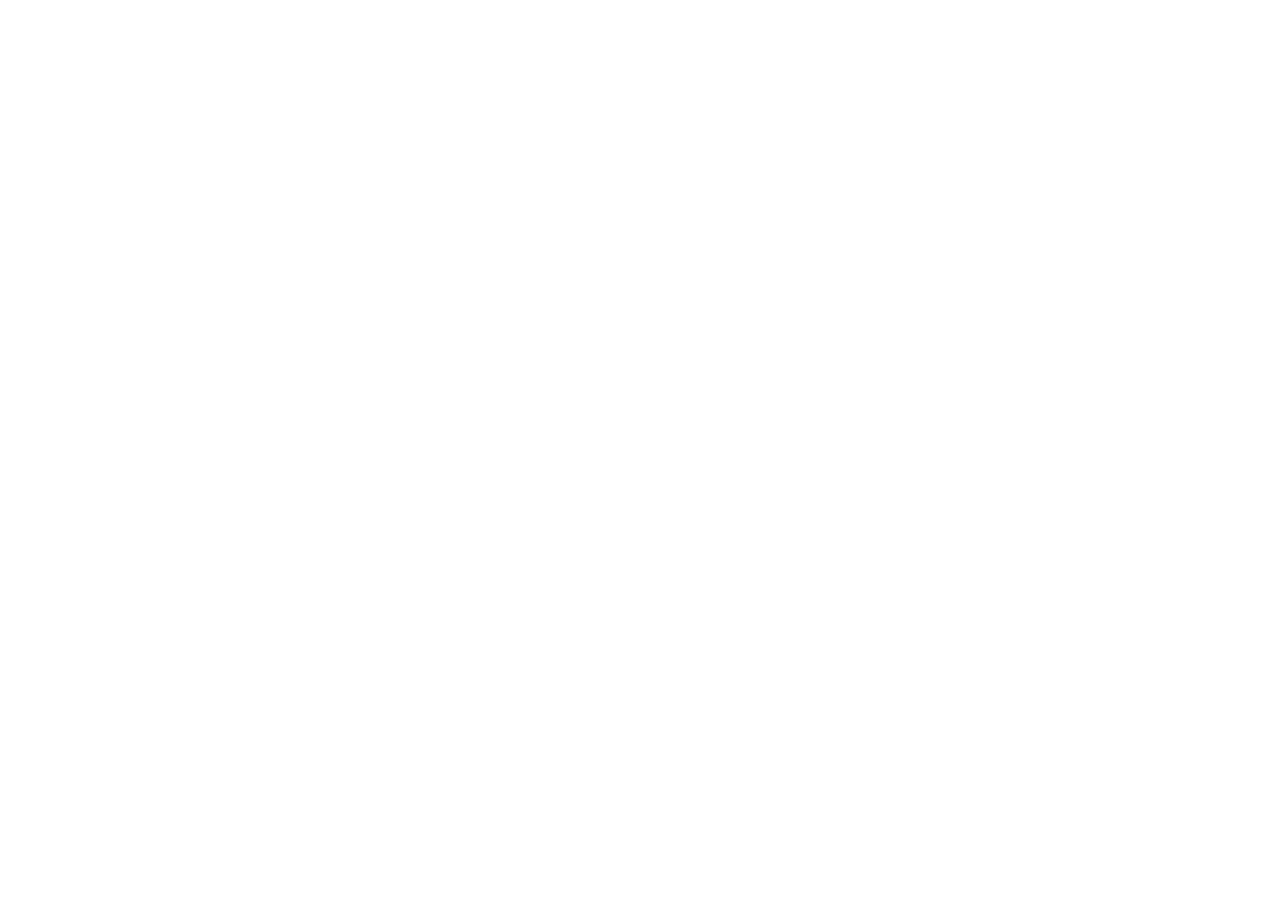
==== html/index.html @ 5d943205 "Inicio Trabajo" ====
<!DOCTYPE html>
<html lang="es">
<head>
    <meta charset="UTF-8">
    <meta content="width=device-width, initial-scale=1.0, maximum-scale=1.0, user-scalable=no" name="viewport" />
    <meta content="" name="description" />
    <meta content="" name="author" />

    <link rel='shortcut icon' href='' type='image/x-icon' sizes="16x16" />
    <!-- ================== ESTILOS CSS ================== -->
    <link href="" rel="stylesheet"/>
    <style>

    </style>

    <!-- ================== SCRIPTS JS ================== -->
    <script src=""></script>
    <script src=""></script>

    <title>Title</title>
</head>
<body>



<!-- ================== SCRIPTS JS ================== -->
<script>
</script>
</body>
</html>
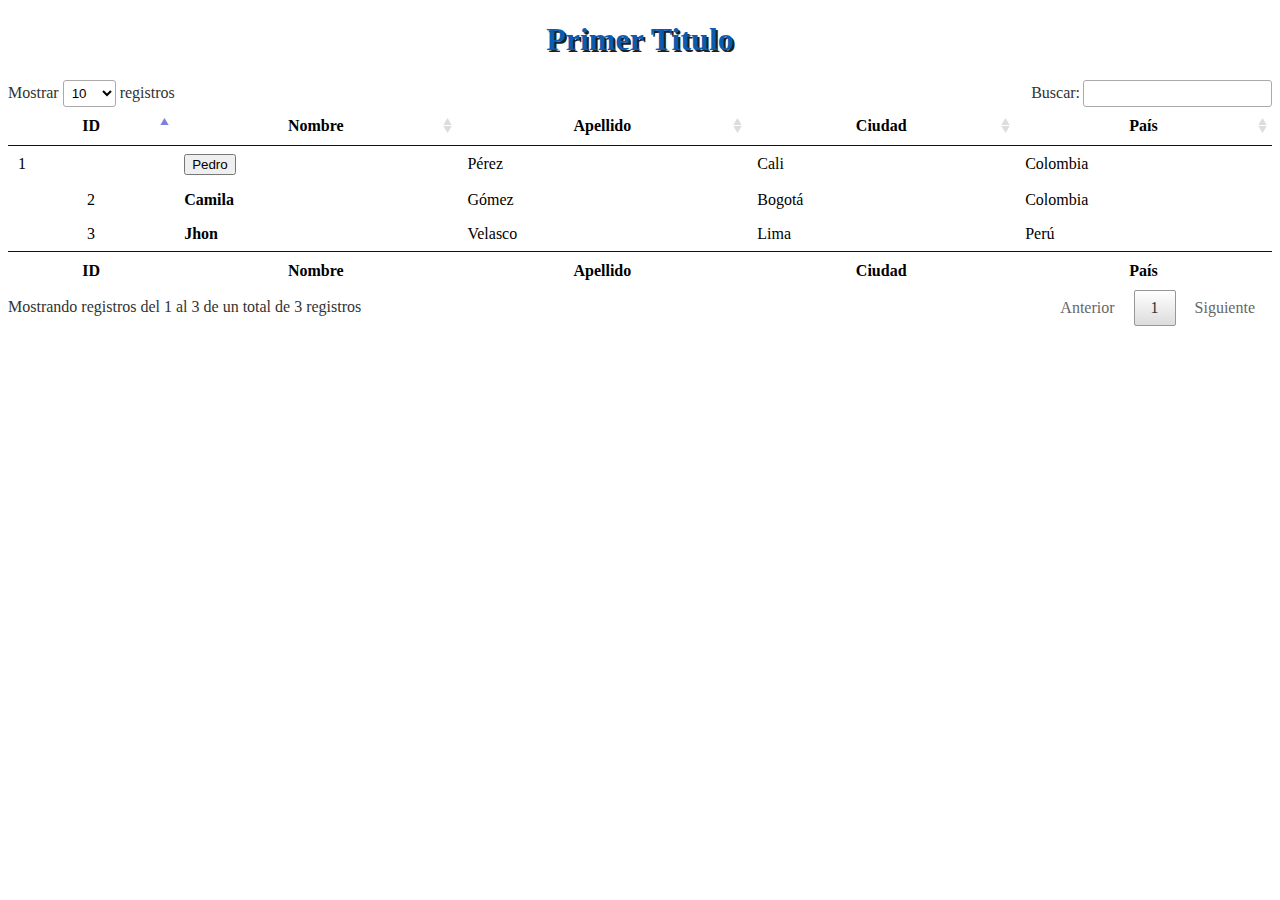
==== commit f15d4154: "Cambios hasta el final de la clase nov 11 2020" ====
--- a/html/index.html
+++ b/html/index.html
@@ -6,25 +6,88 @@
     <meta content="" name="description" />
     <meta content="" name="author" />
 
-    <link rel='shortcut icon' href='' type='image/x-icon' sizes="16x16" />
+    <link rel='shortcut icon' href='../images/cinema_3d_glasses_icon-icons.com_66129.ico' type='image/x-icon' sizes="16x16" />
     <!-- ================== ESTILOS CSS ================== -->
-    <link href="" rel="stylesheet"/>
+    <link href="../css/style.css" rel="stylesheet"/>
+    <link href="../plugins/DataTables-1.10.22/css/jquery.dataTables.min.css" rel="stylesheet"/>
     <style>
 
     </style>
 
     <!-- ================== SCRIPTS JS ================== -->
-    <script src=""></script>
-    <script src=""></script>
+    <script src="../plugins/jQuery-3.3.1/jquery-3.3.1.min.js"></script>
+    <script src="../plugins/DataTables-1.10.22/js/jquery.dataTables.min.js"></script>
 
-    <title>Title</title>
+    <title>Mi Página Juan Diego</title>
 </head>
 <body>
-
-
+<h1>Primer Titulo</h1>
+<table id="data_table" class="table dataTable">
+    <thead>
+    <tr>
+        <th>ID</th>
+        <th>Nombre</th>
+        <th>Apellido</th>
+        <th>Ciudad</th>
+        <th>País</th>
+    </tr>
+    </thead>
+    <tfoot>
+    <tr>
+        <th>ID</th>
+        <th>Nombre</th>
+        <th>Apellido</th>
+        <th>Ciudad</th>
+        <th>País</th>
+    </tr>
+    </tfoot>
+    <tbody>
+    <tr>
+        <td>1</td>
+        <td><button>Pedro</button></td>
+        <td>Pérez</td>
+        <td>Cali</td>
+        <td>Colombia</td>
+    </tr>
+    <tr>
+        <td align="center">2</td>
+        <td><b>Camila</b></td>
+        <td>Gómez</td>
+        <td>Bogotá</td>
+        <td>Colombia</td>
+    </tr>
+    <tr>
+        <td align="center">3</td>
+        <td><b>Jhon</b></td>
+        <td>Velasco</td>
+        <td>Lima</td>
+        <td>Perú</td>
+    </tr>
+    </tbody>
+</table>
 
 <!-- ================== SCRIPTS JS ================== -->
 <script>
+    $(document).ready( function () {
+        $('#data_table').DataTable({
+            //para cambiar el lenguaje a español
+            "language": {
+                "lengthMenu": "Mostrar _MENU_ registros",
+                "zeroRecords": "No se encontraron resultados",
+                "info": "Mostrando registros del _START_ al _END_ de un total de _TOTAL_ registros",
+                "infoEmpty": "Mostrando registros del 0 al 0 de un total de 0 registros",
+                "infoFiltered": "(filtrado de un total de _MAX_ registros)",
+                "sSearch": "Buscar:",
+                "oPaginate": {
+                    "sFirst": "Primero",
+                    "sLast":"Último",
+                    "sNext":"Siguiente",
+                    "sPrevious": "Anterior"
+                },
+                "sProcessing":"Procesando...",
+            }
+        });
+    });
 </script>
 </body>
 </html>--- a/css/style.css
+++ b/css/style.css
@@ -0,0 +1,5 @@
+h1 {
+    color: #0b5bb1;
+    text-shadow: 2px 2px #1f1f1f;
+    text-align: center;
+}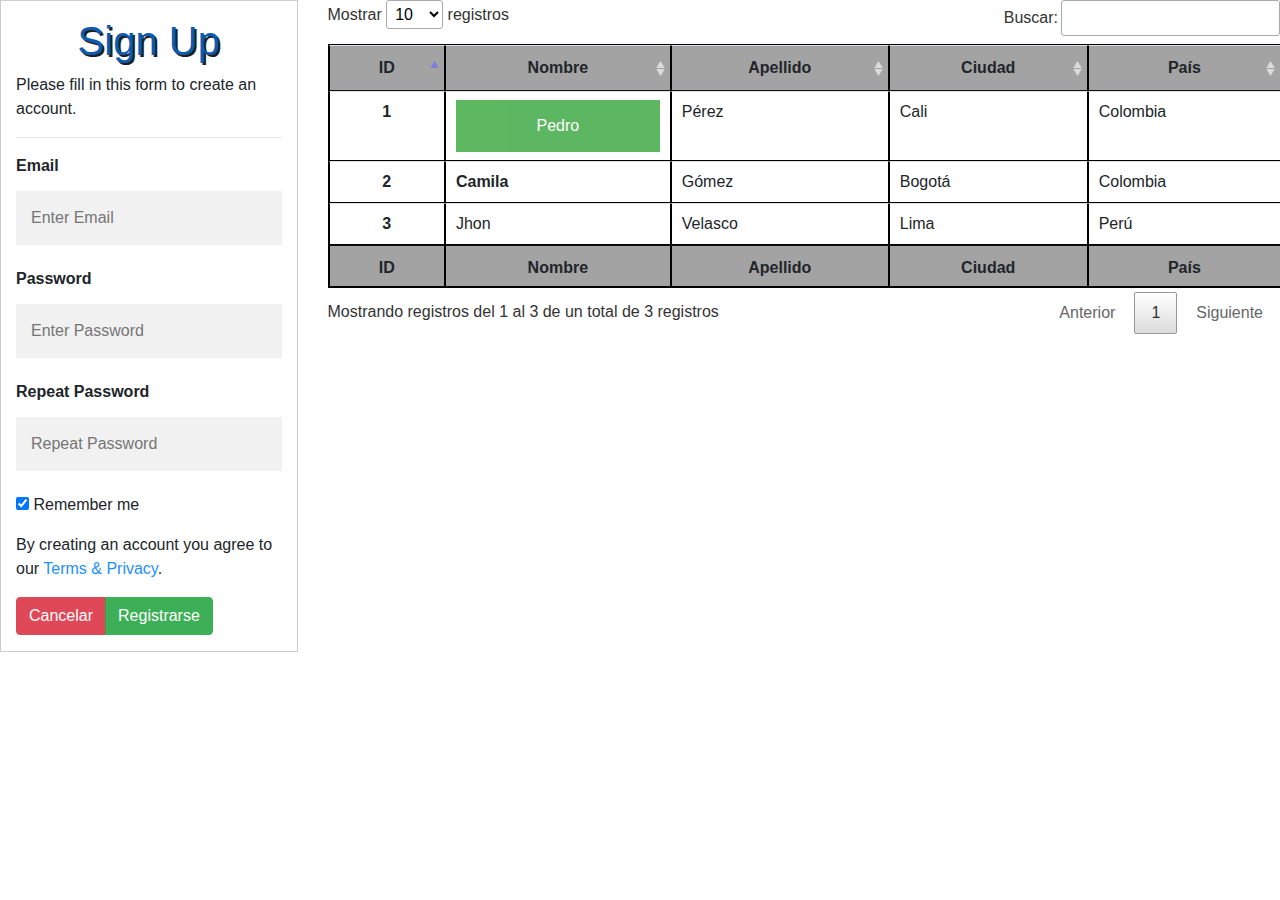
==== commit 4cb00b7c: "Se agrega bootstrap 4 y cambios del jueves 12 de nov 2020" ====
--- a/html/index.html
+++ b/html/index.html
@@ -10,6 +10,8 @@
     <!-- ================== ESTILOS CSS ================== -->
     <link href="../css/style.css" rel="stylesheet"/>
     <link href="../plugins/DataTables-1.10.22/css/jquery.dataTables.min.css" rel="stylesheet"/>
+    <!-- Bootstrap -->
+    <link href="../plugins/bootstrap/css/bootstrap.min.css" rel="stylesheet">
     <style>
 
     </style>
@@ -17,55 +19,87 @@
     <!-- ================== SCRIPTS JS ================== -->
     <script src="../plugins/jQuery-3.3.1/jquery-3.3.1.min.js"></script>
     <script src="../plugins/DataTables-1.10.22/js/jquery.dataTables.min.js"></script>
+    <script src="../plugins/bootstrap/js/bootstrap.bundle.min.js"></script>
 
     <title>Mi Página Juan Diego</title>
 </head>
 <body>
-<h1>Primer Titulo</h1>
-<table id="data_table" class="table dataTable">
-    <thead>
-    <tr>
-        <th>ID</th>
-        <th>Nombre</th>
-        <th>Apellido</th>
-        <th>Ciudad</th>
-        <th>País</th>
-    </tr>
-    </thead>
-    <tfoot>
-    <tr>
-        <th>ID</th>
-        <th>Nombre</th>
-        <th>Apellido</th>
-        <th>Ciudad</th>
-        <th>País</th>
-    </tr>
-    </tfoot>
-    <tbody>
-    <tr>
-        <td>1</td>
-        <td><button>Pedro</button></td>
-        <td>Pérez</td>
-        <td>Cali</td>
-        <td>Colombia</td>
-    </tr>
-    <tr>
-        <td align="center">2</td>
-        <td><b>Camila</b></td>
-        <td>Gómez</td>
-        <td>Bogotá</td>
-        <td>Colombia</td>
-    </tr>
-    <tr>
-        <td align="center">3</td>
-        <td><b>Jhon</b></td>
-        <td>Velasco</td>
-        <td>Lima</td>
-        <td>Perú</td>
-    </tr>
-    </tbody>
-</table>
+<div class="row">
+    <div class="col-12 col-xl-3 col-lg-4 col-md-6 col-sm-12">
+        <form action="action_page.php" style="border:1px solid #ccc">
+            <div class="container">
+                <h1>Sign Up</h1>
+                <p>Please fill in this form to create an account.</p>
+                <hr>
 
+                <label for="email"><b>Email</b></label>
+                <input type="text" placeholder="Enter Email" id="email" required>
+
+                <label for="psw"><b>Password</b></label>
+                <input type="password" placeholder="Enter Password" id="psw" required>
+
+                <label for="psw-repeat"><b>Repeat Password</b></label>
+                <input type="password" placeholder="Repeat Password" id="psw-repeat" required>
+
+                <label>
+                    <input type="checkbox" checked="checked" id="remember" style="margin-bottom:15px"> Remember me
+                </label>
+
+                <p>By creating an account you agree to our <a href="#" style="color:dodgerblue">Terms & Privacy</a>.</p>
+
+                <div class="clearfix btn-group" role="group">
+                    <button type="reset" class="btn btn-danger">Cancelar</button>
+                    <button type="submit" class="btn btn-success">Registrarse</button>
+                </div>
+            </div>
+        </form>
+    </div>
+    <div class="col-12 col-xl-9 col-lg-8 col-md-6 col-sm-12">
+        <table id="data_table" class="table dataTable">
+            <thead>
+            <tr>
+                <th>ID</th>
+                <th>Nombre</th>
+                <th>Apellido</th>
+                <th>Ciudad</th>
+                <th>País</th>
+            </tr>
+            </thead>
+            <tfoot>
+            <tr>
+                <th>ID</th>
+                <th>Nombre</th>
+                <th>Apellido</th>
+                <th>Ciudad</th>
+                <th>País</th>
+            </tr>
+            </tfoot>
+            <tbody>
+            <tr>
+                <th>1</th>
+                <td><button>Pedro</button></td>
+                <td>Pérez</td>
+                <td>Cali</td>
+                <td>Colombia</td>
+            </tr>
+            <tr>
+                <th>2</th>
+                <td><b>Camila</b></td>
+                <td>Gómez</td>
+                <td>Bogotá</td>
+                <td>Colombia</td>
+            </tr>
+            <tr>
+                <th>3</th>
+                <td>Jhon</td>
+                <td>Velasco</td>
+                <td>Lima</td>
+                <td>Perú</td>
+            </tr>
+            </tbody>
+        </table>
+    </div>
+</div>
 <!-- ================== SCRIPTS JS ================== -->
 <script>
     $(document).ready( function () {
--- a/css/style.css
+++ b/css/style.css
@@ -2,4 +2,107 @@
     color: #0b5bb1;
     text-shadow: 2px 2px #1f1f1f;
     text-align: center;
-}+}
+
+tr:nth-child(even){
+    background-color: #c9c9c9;
+}
+tr:nth-child(odd){
+    background-color: #a3a3a3;
+}
+table.dataTable tbody th, table.dataTable thead th,table.dataTable tfoot th {
+    text-align: center;
+}
+table, th, td {
+    border: 1px black solid;
+    border-collapse: collapse;
+}
+table {
+    width: 50%
+}
+
+/* Forms */
+.btn {
+    border: none;
+    color: white;
+    padding: 14px 28px;
+    cursor: pointer;
+}
+
+.success {background-color: #4CAF50;}
+.success:hover {background-color: #46a049;}
+
+.info {background-color: #2196F3;}
+.info:hover {background: #0b7dda;}
+
+.warning {background-color: #ff9800;}
+.warning:hover {background: #e68a00;}
+
+.danger {background-color: #f44336;}
+.danger:hover {background: #da190b;}
+
+.default {background-color: #e7e7e7; color: black;}
+.default:hover {background: #ddd;}
+
+/* FORMULARIO */
+* {box-sizing: border-box}
+
+input[type=text], input[type=password] {
+    width: 100%;
+    padding: 15px;
+    margin: 5px 0 22px 0;
+    display: inline-block;
+    border: none;
+    background: #f1f1f1;
+}
+
+input[type=text]:focus, input[type=password]:focus {
+    background-color: #ddd;
+    outline: none;
+}
+
+hr {
+    border: 1px solid #f1f1f1;
+    margin-bottom: 25px;
+}
+
+button {
+    background-color: #4CAF50;
+    color: white;
+    padding: 14px 20px;
+    margin: 8px 0;
+    border: none;
+    cursor: pointer;
+    width: 100%;
+    opacity: 0.9;
+}
+
+button:hover {
+    opacity:1;
+}
+
+.cancelbtn {
+    padding: 14px 20px;
+    background-color: #f44336;
+}
+
+.cancelbtn, .signupbtn {
+    float: left;
+    width: 50%;
+}
+
+.container {
+    padding: 16px;
+}
+
+.clearfix::after {
+    content: "";
+    clear: both;
+    display: table;
+}
+
+@media screen and (max-width: 300px) {
+    .cancelbtn, .signupbtn {
+        width: 100%;
+    }
+}
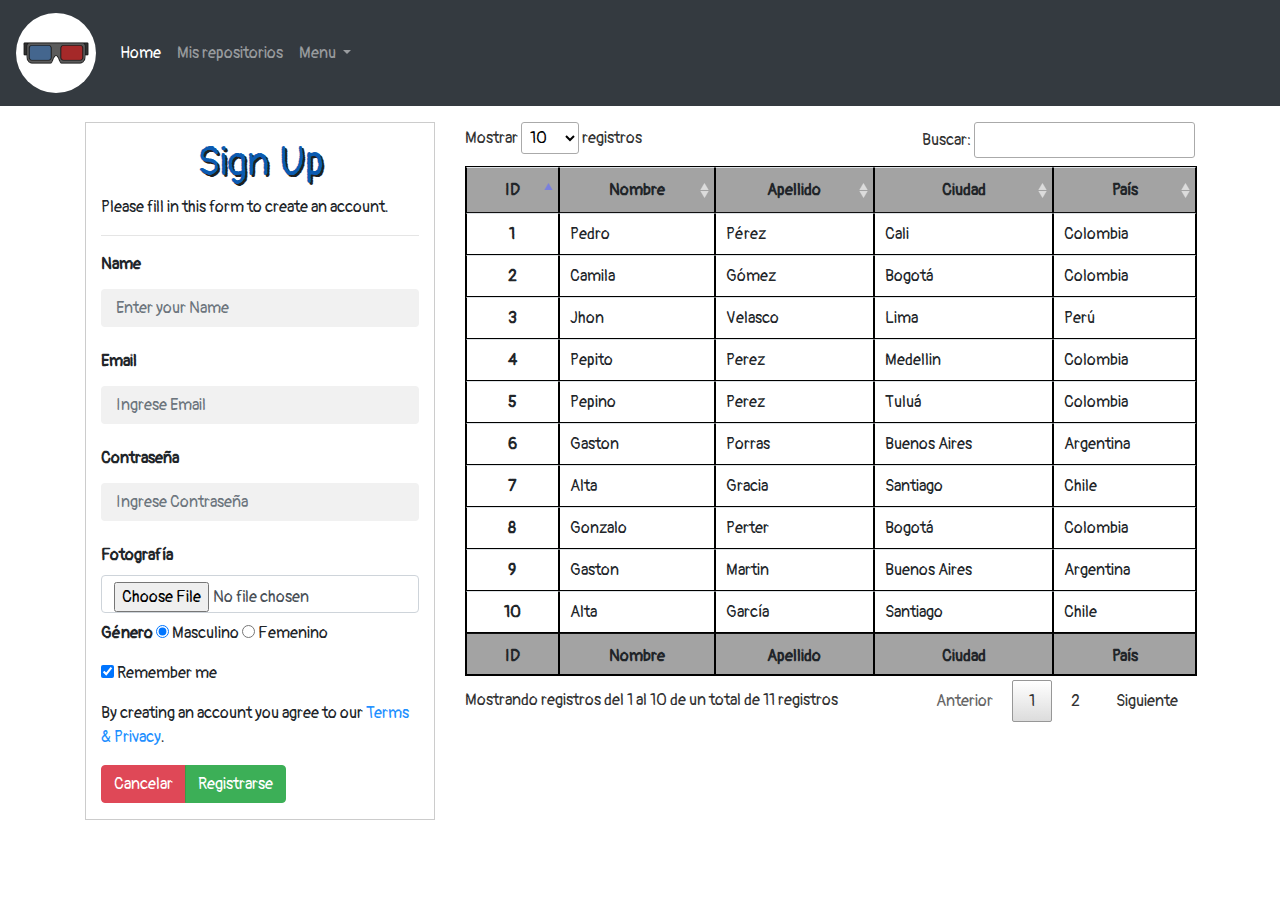
==== commit 4b2c8ac1: "Version Final" ====
--- a/html/index.html
+++ b/html/index.html
@@ -3,8 +3,16 @@
 <head>
     <meta charset="UTF-8">
     <meta content="width=device-width, initial-scale=1.0, maximum-scale=1.0, user-scalable=no" name="viewport" />
-    <meta content="" name="description" />
-    <meta content="" name="author" />
+    <meta content="Sitio de pruebas de conocimientos en HTML" name="description" />
+    <meta content="@jdperea59" name="author" />
+    <meta property="og:type" content="website">
+    <meta property="og:site_name" content="Mis conocimientos en HTML">
+    <meta property="og:locale" content="es">
+    <meta property="og:url" content="http://jdperea59.000webhostapp.com/pruebas/html/">
+    <meta property="og:title" content="Probando mis conocimientos en html">
+    <meta property="og:description" content="Estos son mis repositorios en github, todos son compartidos">
+    <meta property="og:image" content="http://jdperea59.000webhostapp.com/pruebas/images/cinema_3d_glasses_icon-icons.com_66129.ico">
+    <meta property="og:image:alt" content="Glases 3d old fashioned">
 
     <link rel='shortcut icon' href='../images/cinema_3d_glasses_icon-icons.com_66129.ico' type='image/x-icon' sizes="16x16" />
     <!-- ================== ESTILOS CSS ================== -->
@@ -12,6 +20,8 @@
     <link href="../plugins/DataTables-1.10.22/css/jquery.dataTables.min.css" rel="stylesheet"/>
     <!-- Bootstrap -->
     <link href="../plugins/bootstrap/css/bootstrap.min.css" rel="stylesheet">
+    <link rel="preconnect" href="https://fonts.gstatic.com"><!-- FontsGoogle -->
+    <link href="https://fonts.googleapis.com/css2?family=Pangolin&display=swap" rel="stylesheet">
     <style>
 
     </style>
@@ -24,82 +34,180 @@
     <title>Mi Página Juan Diego</title>
 </head>
 <body>
-<div class="row">
-    <div class="col-12 col-xl-3 col-lg-4 col-md-6 col-sm-12">
-        <form action="action_page.php" style="border:1px solid #ccc">
-            <div class="container">
-                <h1>Sign Up</h1>
-                <p>Please fill in this form to create an account.</p>
-                <hr>
-
-                <label for="email"><b>Email</b></label>
-                <input type="text" placeholder="Enter Email" id="email" required>
-
-                <label for="psw"><b>Password</b></label>
-                <input type="password" placeholder="Enter Password" id="psw" required>
-
-                <label for="psw-repeat"><b>Repeat Password</b></label>
-                <input type="password" placeholder="Repeat Password" id="psw-repeat" required>
-
-                <label>
-                    <input type="checkbox" checked="checked" id="remember" style="margin-bottom:15px"> Remember me
-                </label>
-
-                <p>By creating an account you agree to our <a href="#" style="color:dodgerblue">Terms & Privacy</a>.</p>
-
-                <div class="clearfix btn-group" role="group">
-                    <button type="reset" class="btn btn-danger">Cancelar</button>
-                    <button type="submit" class="btn btn-success">Registrarse</button>
+<nav class="navbar navbar-expand-lg navbar-dark bg-dark">
+    <a class="navbar-brand" href="#"><img src="../images/cinema_3d_glasses_icon-icons.com_66129.ico" style="height: 4em; border-radius: 40px; background-color: #fff;"></a>
+    <button class="navbar-toggler" type="button" data-toggle="collapse" data-target="#navbarSupportedContent" aria-controls="navbarSupportedContent" aria-expanded="false" aria-label="Toggle navigation">
+        <span class="navbar-toggler-icon"></span>
+    </button>
+
+    <div class="collapse navbar-collapse" id="navbarSupportedContent">
+        <ul class="navbar-nav mr-auto">
+            <li class="nav-item active">
+                <a class="nav-link" href="index.html">Home <span class="sr-only">(current)</span></a>
+            </li>
+            <li class="nav-item">
+                <a class="nav-link" href="repositorios.html">Mis repositorios</a>
+            </li>
+            <li class="nav-item dropdown">
+                <a class="nav-link dropdown-toggle" href="#" id="navbarDropdown" role="button" data-toggle="dropdown" aria-haspopup="true" aria-expanded="false">
+                    Menu
+                </a>
+                <div class="dropdown-menu" aria-labelledby="navbarDropdown">
+                    <a class="dropdown-item" href="https://getbootstrap.com/docs/4.5/components/navbar/" target="_blank">Bootstrap.com</a>
+                    <a class="dropdown-item" href="https://www.google.com/doodles/" target="_blank">Google</a>
+                    <div class="dropdown-divider"></div>
+                    <a class="dropdown-item" href="https://repl.it/@jdperea" target="_blank">Mi repl.it</a>
                 </div>
-            </div>
-        </form>
+            </li>
+        </ul>
     </div>
-    <div class="col-12 col-xl-9 col-lg-8 col-md-6 col-sm-12">
-        <table id="data_table" class="table dataTable">
-            <thead>
-            <tr>
-                <th>ID</th>
-                <th>Nombre</th>
-                <th>Apellido</th>
-                <th>Ciudad</th>
-                <th>País</th>
-            </tr>
-            </thead>
-            <tfoot>
-            <tr>
-                <th>ID</th>
-                <th>Nombre</th>
-                <th>Apellido</th>
-                <th>Ciudad</th>
-                <th>País</th>
-            </tr>
-            </tfoot>
-            <tbody>
-            <tr>
-                <th>1</th>
-                <td><button>Pedro</button></td>
-                <td>Pérez</td>
-                <td>Cali</td>
-                <td>Colombia</td>
-            </tr>
-            <tr>
-                <th>2</th>
-                <td><b>Camila</b></td>
-                <td>Gómez</td>
-                <td>Bogotá</td>
-                <td>Colombia</td>
-            </tr>
-            <tr>
-                <th>3</th>
-                <td>Jhon</td>
-                <td>Velasco</td>
-                <td>Lima</td>
-                <td>Perú</td>
-            </tr>
-            </tbody>
-        </table>
+</nav>
+<div class="container">
+    <div class="row">
+        <div class="col-12 col-xl-4 col-lg-4 col-md-6 col-sm-12">
+            <form action="action_page.php" style="border:1px solid #ccc">
+                <div class="container">
+                    <h1>Sign Up</h1>
+                    <p>Please fill in this form to create an account.</p>
+                    <hr>
+
+                    <label for="name"><b>Name</b></label>
+                    <input type="text" class="form-control" placeholder="Enter your Name" id="name" required>
+
+                    <label for="email"><b>Email</b></label>
+                    <input type="email" class="form-control" placeholder="Ingrese Email" id="email" required>
+
+                    <label for="psw"><b>Contraseña</b></label>
+                    <input type="password" class="form-control" placeholder="Ingrese Contraseña" id="psw" required>
+
+                    <label for="imagen"><b>Fotografía</b></label>
+                    <label class="form-control">
+                        <input type="file" name="imagen" id="imagen" style="margin-bottom:15px">
+                    </label>
+
+                    <label for="genero"><b>Género</b></label>
+                    <label>
+                        <input type="radio" name="genero" checked="checked" id="genero" value="m" style="margin-bottom:15px"> Masculino
+                        <input type="radio" name="genero" id="generof" value="m" style="margin-bottom:15px"> Femenino
+                    </label>
+
+                    <label>
+                        <input type="checkbox" checked="checked" id="remember" style="margin-bottom:15px"> Remember me
+                    </label>
+
+                    <p>By creating an account you agree to our <a href="#" id="btnPopover" style="color:dodgerblue"  role="button" data-toggle="popover" title="Lorem ipsum dolor" data-content="Lorem ipsum dolor sit amet, consectetur adipiscing elit. Etiam consequat nisi ac leo posuere scelerisque. Curabitur dignissim risus felis, at blandit turpis hendrerit in. Vestibulum ante ipsum primis in faucibus orci luctus et ultrices posuere cubilia curae; Integer mollis purus velit, sed fringilla massa pharetra at. Sed posuere pharetra turpis, in mattis est tincidunt id. Pellentesque habitant morbi tristique senectus et netus et malesuada fames ac turpis egestas. Vestibulum consectetur ipsum eu purus ultrices varius. Proin consequat congue lectus, vitae eleifend lacus aliquam vel. Pellentesque ut pretium lacus. Morbi tincidunt urna neque. Duis vitae justo blandit, porta nisl in, congue nisl. Vestibulum lobortis massa id faucibus dapibus. Duis ac quam sodales, rutrum nunc a, eleifend ante. Aenean fringilla eros et felis tempus, ac varius tellus interdum. Morbi ac sollicitudin diam. Sed blandit turpis sit amet laoreet sagittis. Orci varius natoque penatibus et magnis dis parturient montes, nascetur ridiculus mus.">Terms & Privacy</a>.</p>
+
+                    <div class="clearfix btn-group" role="group">
+                        <button type="reset" class="btn btn-danger">Cancelar</button>
+                        <button type="submit" class="btn btn-success">Registrarse</button>
+                    </div>
+                </div>
+            </form>
+        </div>
+        <div class="col-12 col-xl-8 col-lg-8 col-md-6 col-sm-12">
+            <table id="data_table" class="table dataTable">
+                <thead>
+                <tr>
+                    <th>ID</th>
+                    <th>Nombre</th>
+                    <th>Apellido</th>
+                    <th>Ciudad</th>
+                    <th>País</th>
+                </tr>
+                </thead>
+                <tfoot>
+                <tr>
+                    <th>ID</th>
+                    <th>Nombre</th>
+                    <th>Apellido</th>
+                    <th>Ciudad</th>
+                    <th>País</th>
+                </tr>
+                </tfoot>
+                <tbody>
+                <tr>
+                    <th>1</th>
+                    <td>Pedro</td>
+                    <td>Pérez</td>
+                    <td>Cali</td>
+                    <td>Colombia</td>
+                </tr>
+                <tr>
+                    <th>2</th>
+                    <td>Camila</td>
+                    <td>Gómez</td>
+                    <td>Bogotá</td>
+                    <td>Colombia</td>
+                </tr>
+                <tr>
+                    <th>3</th>
+                    <td>Jhon</td>
+                    <td>Velasco</td>
+                    <td>Lima</td>
+                    <td>Perú</td>
+                </tr>
+                <tr>
+                    <th>4</th>
+                    <td>Pepito</td>
+                    <td>Perez</td>
+                    <td>Medellin</td>
+                    <td>Colombia</td>
+                </tr>
+                <tr>
+                    <th>5</th>
+                    <td>Pepino</td>
+                    <td>Perez</td>
+                    <td>Tuluá</td>
+                    <td>Colombia</td>
+                </tr>
+                <tr>
+                    <th>6</th>
+                    <td>Gaston</td>
+                    <td>Porras</td>
+                    <td>Buenos Aires</td>
+                    <td>Argentina</td>
+                </tr>
+                <tr>
+                    <th>7</th>
+                    <td>Alta</td>
+                    <td>Gracia</td>
+                    <td>Santiago</td>
+                    <td>Chile</td>
+                </tr>
+                <tr>
+                    <th>8</th>
+                    <td>Gonzalo</td>
+                    <td>Perter</td>
+                    <td>Bogotá</td>
+                    <td>Colombia</td>
+                </tr>
+                <tr>
+                    <th>9</th>
+                    <td>Gaston</td>
+                    <td>Martin</td>
+                    <td>Buenos Aires</td>
+                    <td>Argentina</td>
+                </tr>
+                <tr>
+                    <th>10</th>
+                    <td>Alta</td>
+                    <td>García</td>
+                    <td>Santiago</td>
+                    <td>Chile</td>
+                </tr>
+                <tr>
+                    <th>11</th>
+                    <td>Josefa</td>
+                    <td>Perez</td>
+                    <td>Cartagena</td>
+                    <td>Colombia</td>
+                </tr>
+                </tbody>
+            </table>
+        </div>
     </div>
 </div>
+
 <!-- ================== SCRIPTS JS ================== -->
 <script>
     $(document).ready( function () {
@@ -122,6 +230,11 @@
             }
         });
     });
+    $(function () {
+        $('#btnPopover').popover({
+            container: 'body'
+        })
+    })
 </script>
 </body>
 </html>--- a/css/style.css
+++ b/css/style.css
@@ -1,3 +1,7 @@
+body {
+    font-family: 'Pangolin', cursive!important;
+}
+
 h1 {
     color: #0b5bb1;
     text-shadow: 2px 2px #1f1f1f;
@@ -47,7 +51,7 @@
 /* FORMULARIO */
 * {box-sizing: border-box}
 
-input[type=text], input[type=password] {
+input[type=text], input[type=email], input[type=password] {
     width: 100%;
     padding: 15px;
     margin: 5px 0 22px 0;
@@ -56,7 +60,7 @@
     background: #f1f1f1;
 }
 
-input[type=text]:focus, input[type=password]:focus {
+input[type=text]:focus, input[type=email]:focus, input[type=password]:focus {
     background-color: #ddd;
     outline: none;
 }
